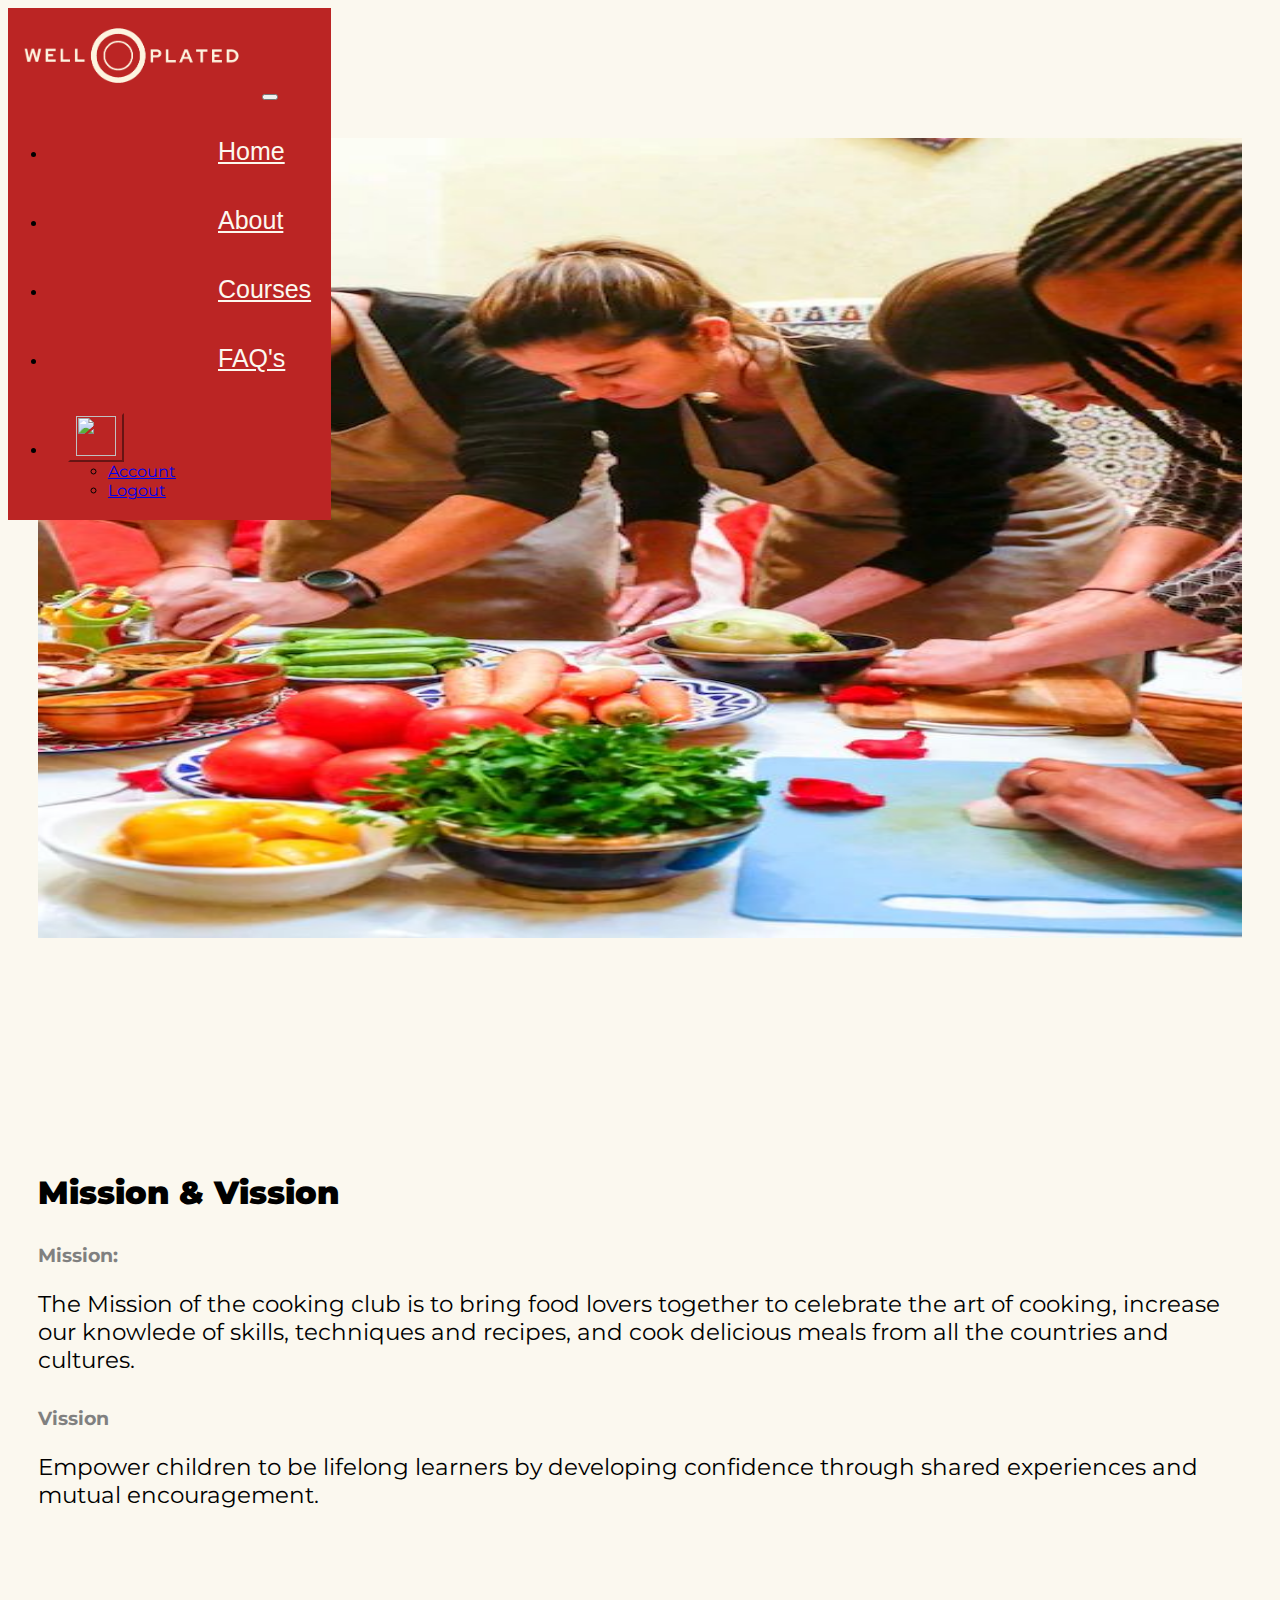
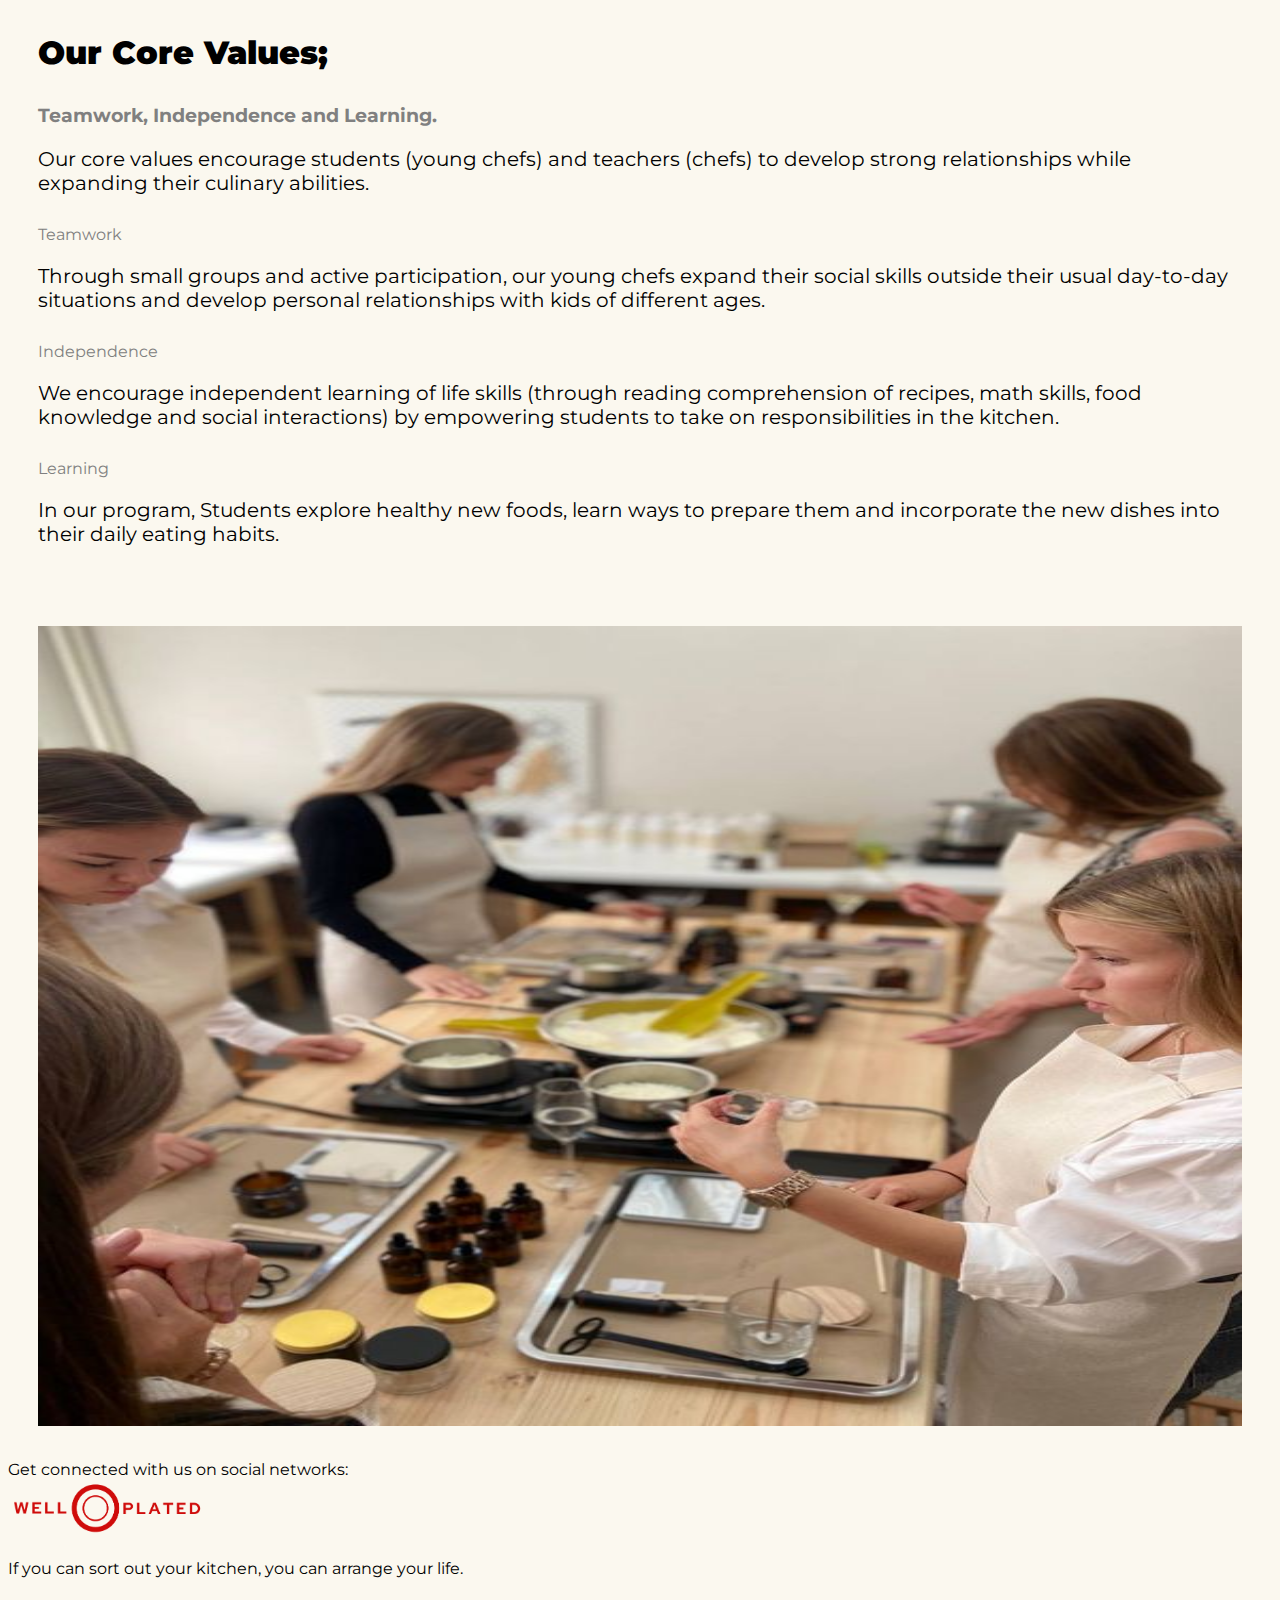
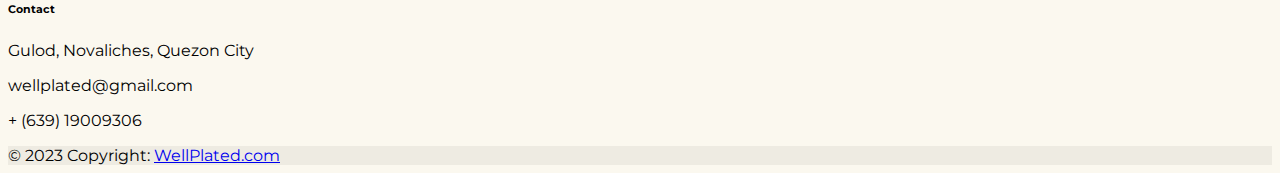
==== about.html @ 6372d871 "first commit" ====
<!DOCTYPE html>
<html lang="en">
<head>
    <meta charset="UTF-8">
    <meta name="viewport" content="width, initial-scale=1.0">
    <link href="https://cdn.jsdelivr.net/npm/bootstrap@5.3.1/dist/css/bootstrap.min.css" rel="stylesheet" integrity="sha384-4bw+/aepP/YC94hEpVNVgiZdgIC5+VKNBQNGCHeKRQN+PtmoHDEXuppvnDJzQIu9" crossorigin="anonymous">
    <script src="https://cdn.jsdelivr.net/npm/bootstrap@5.3.1/dist/js/bootstrap.bundle.min.js" integrity="sha384-HwwvtgBNo3bZJJLYd8oVXjrBZt8cqVSpeBNS5n7C8IVInixGAoxmnlMuBnhbgrkm" crossorigin="anonymous"></script>
    <link rel="stylesheet" href="/css/index.css">
    <link rel="stylesheet" href="/css/about.css">
    <script src="https://kit.fontawesome.com/99dff06c2c.js" crossorigin="anonymous"></script>
    <link href='https://fonts.googleapis.com/css?family=Montserrat' rel='stylesheet'>
    <title>Well Plated-About</title>
</head>
<body>
    <!-- Navbar -->
    <div class="container-fluid navd-container">
        <nav class="navbar navbar-expand-md nav-container">
            <div class="">
                <div class="row">
                    <div class="col-md-2">
                        <img src="/images/logo.png" alt="logo" class="img-logo-container">
                        <button class="navbar-toggler" type="button" data-bs-toggle="collapse" data-bs-target="#navbarNav" aria-controls="navbarNav" aria-expanded="false" aria-label="Toggle navigation">
                            <span class="navbar-toggler-icon"></span>
                        </button>
                    </div>
                    <div class="col-md-10">
                        <div class="collapse navbar-collapse" id="navbarNav">
                            <ul class="navbar-nav">
                                <li class="nav-item nav-item-padding">
                                    <a class="nav-link active nav-text" aria-current="page" href="/home.html">Home</a>
                                </li>
                                <li class="nav-item nav-item-padding">
                                    <a class="nav-link active nav-text" aria-current="page" href="/about.html">About</a>
                                </li>
                                <li class="nav-item nav-item-padding">
                                    <a class="nav-link active nav-text" aria-current="page" href="/courses.html">Courses</a>
                                </li>
                                <li class="nav-item nav-item-padding">
                                    <a class="nav-link active nav-text" aria-current="page" href="/faq.html">FAQ's</a>
                                </li>
                                <li class="nav-item nav-item-padding">
                                    <button class="btn btn-secondary dropdown-toggle button-account" type="button" id="dropdown-account" data-bs-toggle="dropdown" aria-expanded="false">
                                        <img src="https://lh3.googleusercontent.com/ogw/AGvuzYaGfjTiziIyn5bDDBKmBjELTE1lU-81aS_VXOO3=s32-c-mo" width="40" height="40" class="rounded-circle">
                                    </button>
                                    <div class="dropdown">
                                        <ul class="dropdown-menu" aria-labelledby="dropdown-account">
                                            <li><a class="dropdown-item" href="/account.html">Account</a></li>
                                            <li><a class="dropdown-item" href="/index.html">Logout</a></li>
                                        </ul>
                                    </div>
                                </li>
                            </ul>
                        </div>
                    </div>
                </div>
            </div>
        </nav>        
    </div>
    <!-- Navbar -->
    <div class="container-fluid div-body-container">
        <div class="row">
            <div class="col-md-6 about-container text-center">
                <img src="/images/about2.jpeg" alt="cookingimage" class="img-fluid img-about-container">
            </div>
            <div class="col-md-6 text-center about-container padding1-top-text">
                <h1 class="display-2"><strong>Mission & Vission</strong></h1>
                <h3 class="display-6">Mission:</h3>
                <p class="font-container">The Mission of the cooking club is to bring food lovers together to celebrate the art of cooking, increase our knowlede of skills, techniques and recipes, and cook delicious meals from all the countries and cultures.</p>
                <h3 class="display-6">Vission</h3>
                <p class="font-container">Empower children to be lifelong learners by developing confidence through shared experiences and mutual encouragement.</p>
            </div>
        </div>   
    </div>
    <div class="container-fluid">
        <div class="row">
            <div class="col-md-6 text-center about-container padding-top-text">
                <h1 class="display-2"><strong>Our Core Values;</strong></h1>
                <h3 class="display-6">Teamwork, Independence and Learning.</h3>
                <p class="font1-container">Our core values encourage students (young chefs) and teachers (chefs) to develop strong relationships while expanding their culinary abilities.</p>
                <p class="display-6">Teamwork</p>
                <p class="font1-container">Through small groups and active participation, our young chefs expand their social skills outside their usual day-to-day situations and develop personal relationships with kids of different ages.</p>
                <p class="display-6">Independence</p>
                <p class="font1-container">We encourage independent learning of life skills (through reading comprehension of recipes, math skills, food knowledge and social interactions) by empowering students to take on responsibilities in the kitchen.</p>
                <p class="display-6">Learning</p>
                <p class="font1-container">In our program, Students explore healthy new foods, learn ways to prepare them and incorporate the new dishes into their daily eating habits.</p>
            </div>
            <div class="col-md-6 about-container text-center">
                <img src="/images/about3.jpeg" alt="cookingimage" class="img-fluid img-about-container">
            </div>
        </div>   
    </div>
    <!-- Footer -->
    <footer class="text-center text-lg-start text-muted">
        <section class="d-flex justify-content-center justify-content-lg-between p-4 border-bottom">
        <div class="me-5 d-none d-lg-block">
            <span>Get connected with us on social networks:</span>
        </div>
        <div>
            <a href="" class="me-4 text-reset">
            <i class="fab fa-facebook-f"></i>
            </a>
            <a href="" class="me-4 text-reset">
            <i class="fab fa-twitter"></i>
            </a>
            <a href="" class="me-4 text-reset">
            <i class="fab fa-google"></i>
            </a>
            <a href="" class="me-4 text-reset">
            <i class="fab fa-instagram"></i>
            </a>
            <a href="" class="me-4 text-reset">
            <i class="fab fa-linkedin"></i>
            </a>
            <a href="" class="me-4 text-reset">
            <i class="fab fa-github"></i>
            </a>
        </div>
        </section>
        <section class="">
        <div class="container text-center text-md-start mt-5">
            <div class="row mt-3">
                <div class="col-md-6 col-lg-4 col-xl-3 mx-auto mb-4">
                    <img src="/images/logologored.png" width="200" alt="logo">
                    <p>
                    If you can sort out your kitchen, you can arrange your life.
                    </p>
                </div>
                <div class="col-md-6 col-lg-3 col-xl-3 mx-auto mb-md-0 mb-4">
                    <h6 class="text-uppercase fw-bold mb-4">Contact</h6>
                    <p><i class="fas fa-home me-3"></i> Gulod, Novaliches, Quezon City</p>
                    <p>
                    <i class="fas fa-envelope me-3"></i>
                    wellplated@gmail.com
                    </p>
                    <p><i class="fas fa-phone me-3"></i> + (639) 19009306</p>
                </div>
            </div>
        </div>
        </section>
        <div class="text-center p-4" style="background-color: rgba(0, 0, 0, 0.05);">
        © 2023 Copyright:
        <a class="text-reset fw-bold" href="#">WellPlated.com</a>
        </div>
    </footer>
    <!-- Footer -->
</body>
</html>
---- css/index.css ----
.nav-container{
    background-color: #BB2524;
}

.img-home-container{
    height: 700px;
    margin-top: 65px;
}
.img-logo-container{
    height: 200;
    width: 230px;
    margin: 10px;
}

body{
    background-color: #FBF8EF;
    font-family: 'Montserrat';
}

.navd-container{
    margin: 0%;
    padding: 0%;
    position: fixed;
    z-index: 9999;
}

.start-learning {
    justify-content: start;
    border-radius: 20px;
    width: 200px;
    background-color: #BB2524 !important;
    margin-top: 20px;
    text-align: center;
}

#dropdown-account {
    background-color: #BB2524 !important;
    border-color: #BB2524 !important;
}
.nav-text{
    color: #fcf8ef !important;
    font-size: 25px;
    font-family: 'Archivo Black', sans-serif;
    margin-left: 150px;
}
.course1-container{
    text-align: center;
    padding: 10px;
    font-size: 25px;
}
.total-container{
    color: #1D5D9B;
}
.display-6 {
    color: gray;
    padding-top: 10px;
}
.stats-font {
    color: gray;
}

.p-5 {
    padding: 4rem!important;
}

.imgcourse-container{
    height: 230px;
    width: 286px;
}
.div-courses-container{
    background-color: #FFF5E0;
}
.go-button-container{
    background-color: #BB2524 !important;
    color: white;
    border-color: #BB2524;
}
.cardtitle-container{
    color: #1D5D9B;
}
.img-bgray-img{
    height: 300px; 
    width: 800px;
}
.div-body-container{
    padding-top: 100px;
}

.text-right {
    text-align: right !important;
}

.nav-item-padding {
    padding: 20px;
}


@media (min-width: 768px) {
    .navbar-expand-md {
        justify-content: space-around !important;
    }
}

.courses-for-you-font {
    font-size: 34px !important;
}

#carouselExampleControls {
    padding: 30px;
}
.card-container:hover{
    background-color: #BB2524;
}
footer {
    background-color: #FBF8EF;
}
---- css/about.css ----
.padding-top-text {
    padding-top: 50px !important;
}
.img-about-container{
    width: 100%;
    height: 800px;
}

.font-container{
    font-size: 23px;
}

.about-container {
    padding: 30px;
}
.font1-container{
    font-size: 20px;
}
.padding1-top-text {
    padding-top: 180px !important;
}
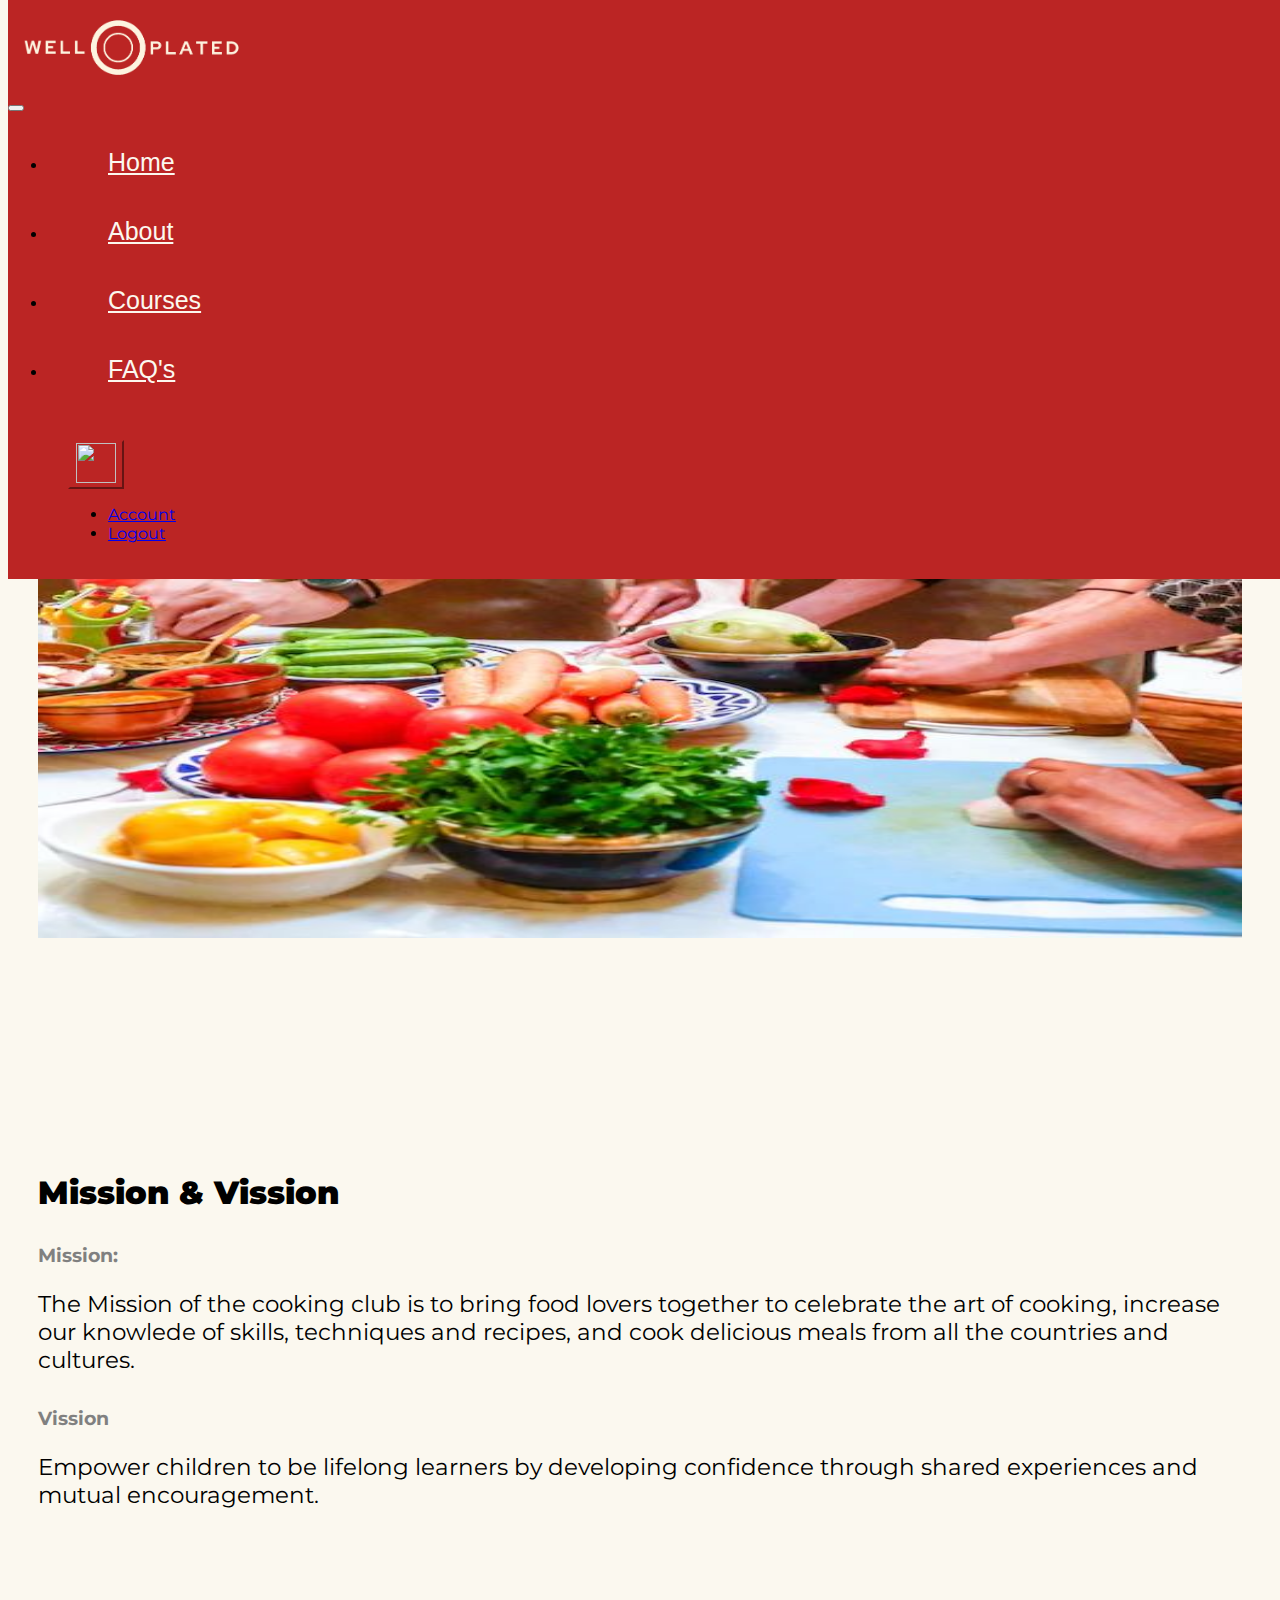
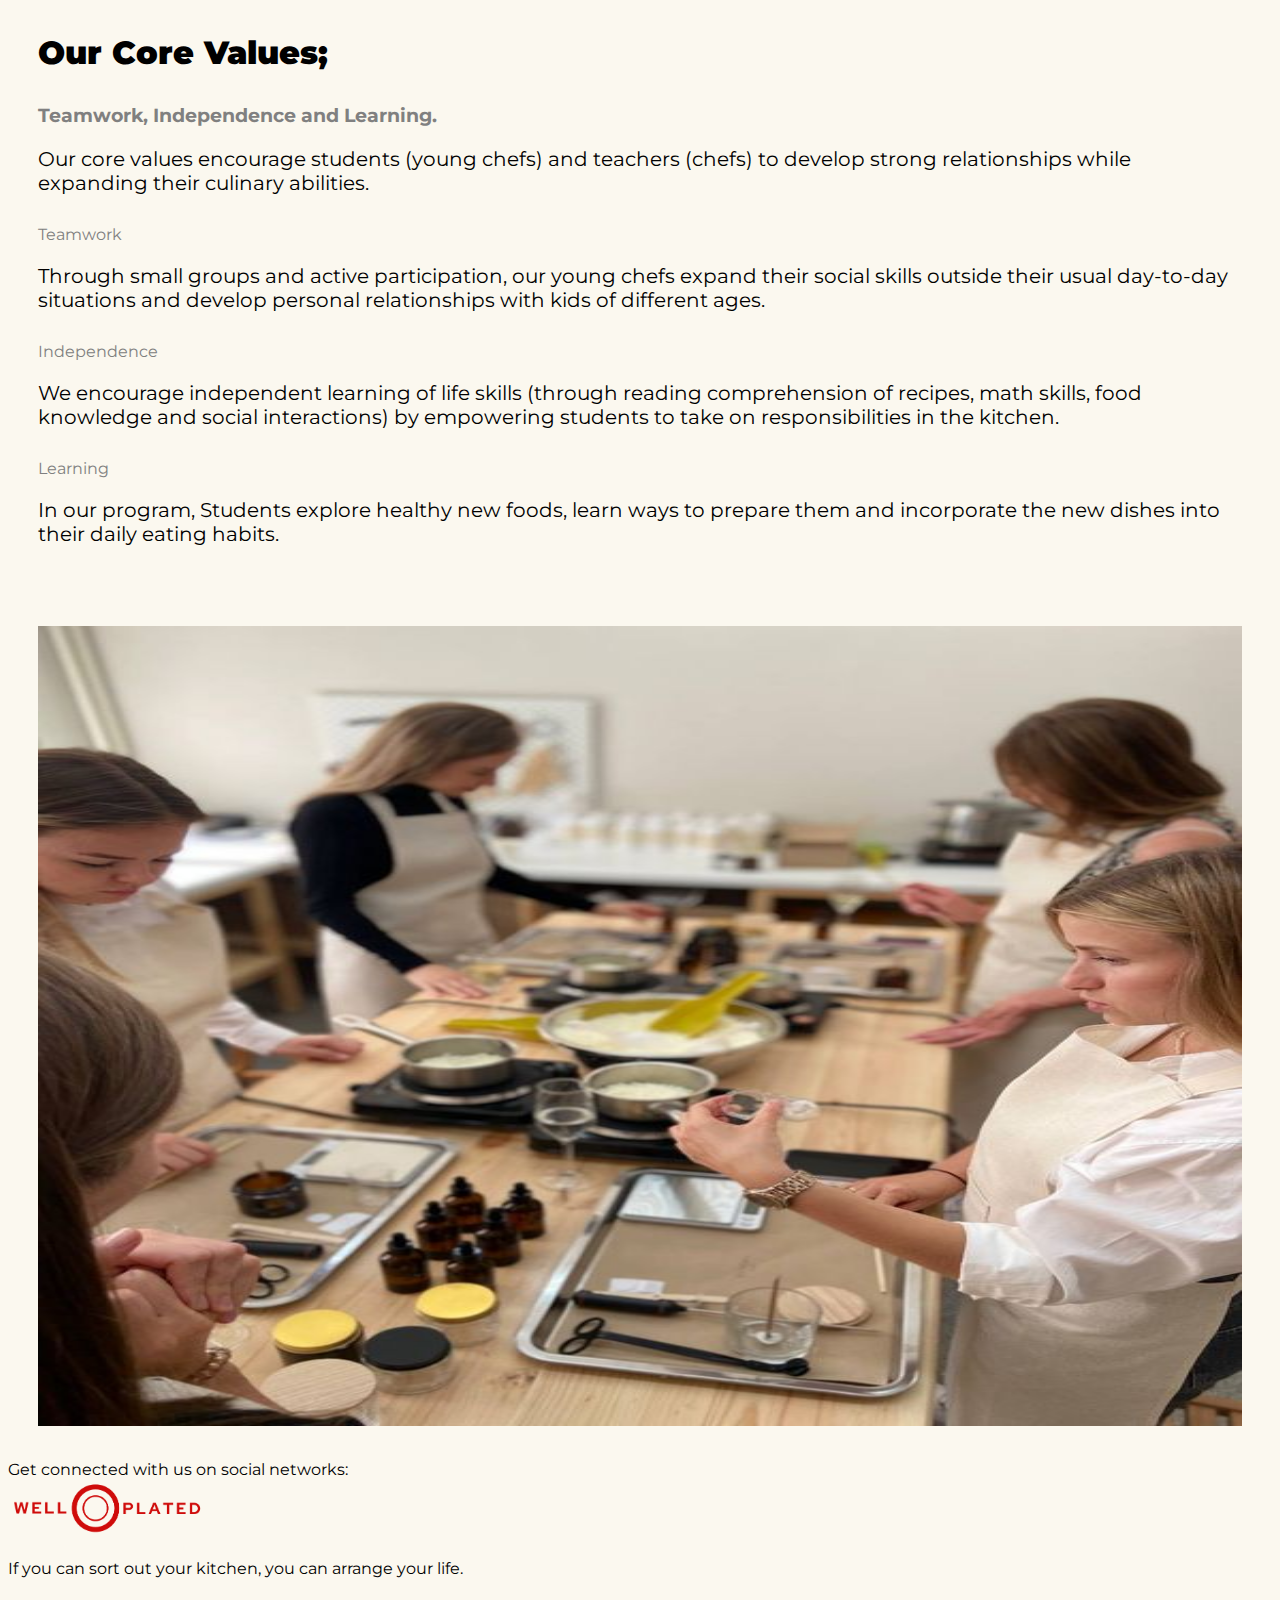
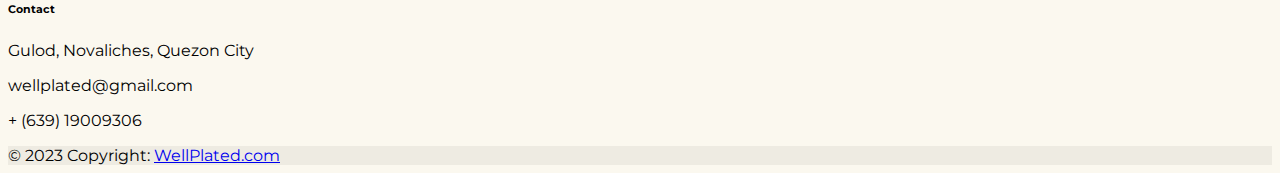
==== commit f8eb3d58: "add this" ====
--- a/about.html
+++ b/about.html
@@ -13,18 +13,18 @@
 </head>
 <body>
     <!-- Navbar -->
-    <div class="container-fluid navd-container">
-        <nav class="navbar navbar-expand-md nav-container">
-            <div class="">
-                <div class="row">
-                    <div class="col-md-2">
-                        <img src="/images/logo.png" alt="logo" class="img-logo-container">
-                        <button class="navbar-toggler" type="button" data-bs-toggle="collapse" data-bs-target="#navbarNav" aria-controls="navbarNav" aria-expanded="false" aria-label="Toggle navigation">
+    <div class="container-fluid nav-container">
+        <div class="row">
+            <div class="col-md-2">
+                <img src="/images/logo.png" alt="logo" class="img-logo-container">
+            </div>
+            <div class="col-md-8">
+                <nav class="navbar navbar-expand-md ">
+                    <div class="mx-auto flex-md-nowrap">
+                        <button class="navbar-toggler" type="button" data-bs-toggle="collapse" data-bs-target="#navbarwellplated" aria-expanded="false" aria-label="Toggle navigation">
                             <span class="navbar-toggler-icon"></span>
                         </button>
-                    </div>
-                    <div class="col-md-10">
-                        <div class="collapse navbar-collapse" id="navbarNav">
+                        <div class="collapse navbar-collapse text-center" id="navbarwellplated">
                             <ul class="navbar-nav">
                                 <li class="nav-item nav-item-padding">
                                     <a class="nav-link active nav-text" aria-current="page" href="/home.html">Home</a>
@@ -38,23 +38,23 @@
                                 <li class="nav-item nav-item-padding">
                                     <a class="nav-link active nav-text" aria-current="page" href="/faq.html">FAQ's</a>
                                 </li>
-                                <li class="nav-item nav-item-padding">
-                                    <button class="btn btn-secondary dropdown-toggle button-account" type="button" id="dropdown-account" data-bs-toggle="dropdown" aria-expanded="false">
-                                        <img src="https://lh3.googleusercontent.com/ogw/AGvuzYaGfjTiziIyn5bDDBKmBjELTE1lU-81aS_VXOO3=s32-c-mo" width="40" height="40" class="rounded-circle">
-                                    </button>
-                                    <div class="dropdown">
-                                        <ul class="dropdown-menu" aria-labelledby="dropdown-account">
-                                            <li><a class="dropdown-item" href="/account.html">Account</a></li>
-                                            <li><a class="dropdown-item" href="/index.html">Logout</a></li>
-                                        </ul>
-                                    </div>
-                                </li>
                             </ul>
                         </div>
                     </div>
+                </nav>
+            </div>
+            <div class="col-md-2 text-center nav-item-padding">
+                <button class="btn btn-secondary dropdown-toggle button-account" type="button" id="dropdown-account" data-bs-toggle="dropdown" aria-expanded="false">
+                    <img src="https://lh3.googleusercontent.com/ogw/AGvuzYaGfjTiziIyn5bDDBKmBjELTE1lU-81aS_VXOO3=s32-c-mo" width="40" height="40" class="rounded-circle">
+                </button>
+                <div class="dropdown">
+                    <ul class="dropdown-menu" aria-labelledby="dropdown-account">
+                        <li><a class="dropdown-item" href="/account.html">Account</a></li>
+                        <li><a class="dropdown-item" href="/index.html">Logout</a></li>
+                    </ul>
                 </div>
             </div>
-        </nav>        
+        </div>
     </div>
     <!-- Navbar -->
     <div class="container-fluid div-body-container">
--- a/css/index.css
+++ b/css/index.css
@@ -1,5 +1,9 @@
 .nav-container{
     background-color: #BB2524;
+    z-index: 9999;
+    position: fixed;
+    top: 0;
+    width: 100%;
 }
 
 .img-home-container{
@@ -15,13 +19,6 @@
 body{
     background-color: #FBF8EF;
     font-family: 'Montserrat';
-}
-
-.navd-container{
-    margin: 0%;
-    padding: 0%;
-    position: fixed;
-    z-index: 9999;
 }
 
 .start-learning {
@@ -41,7 +38,6 @@
     color: #fcf8ef !important;
     font-size: 25px;
     font-family: 'Archivo Black', sans-serif;
-    margin-left: 150px;
 }
 .course1-container{
     text-align: center;
@@ -91,13 +87,13 @@
 }
 
 .nav-item-padding {
-    padding: 20px;
+    padding: 20px 60px;
 }
 
 
-@media (min-width: 768px) {
-    .navbar-expand-md {
-        justify-content: space-around !important;
+@media (max-width: 768px) {
+    .div-body-container {
+        padding-top: 200px !important;
     }
 }
 
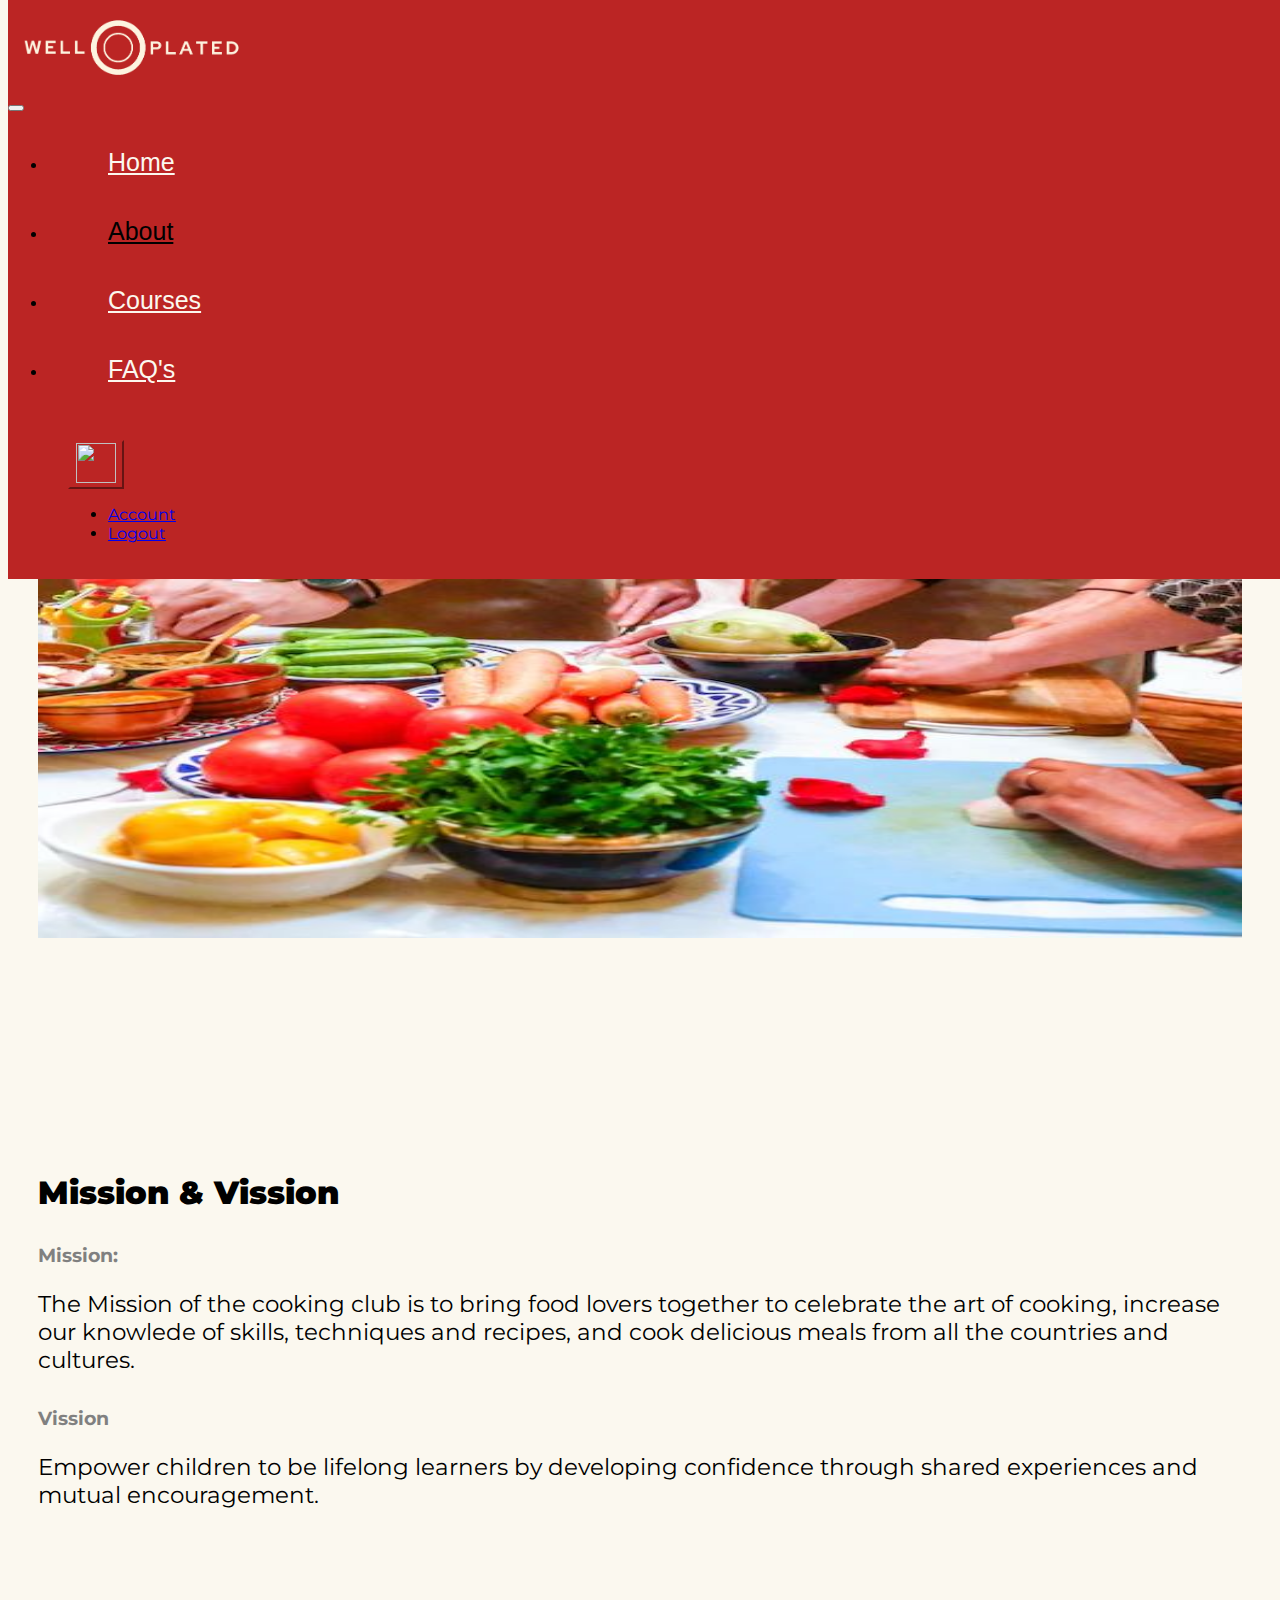
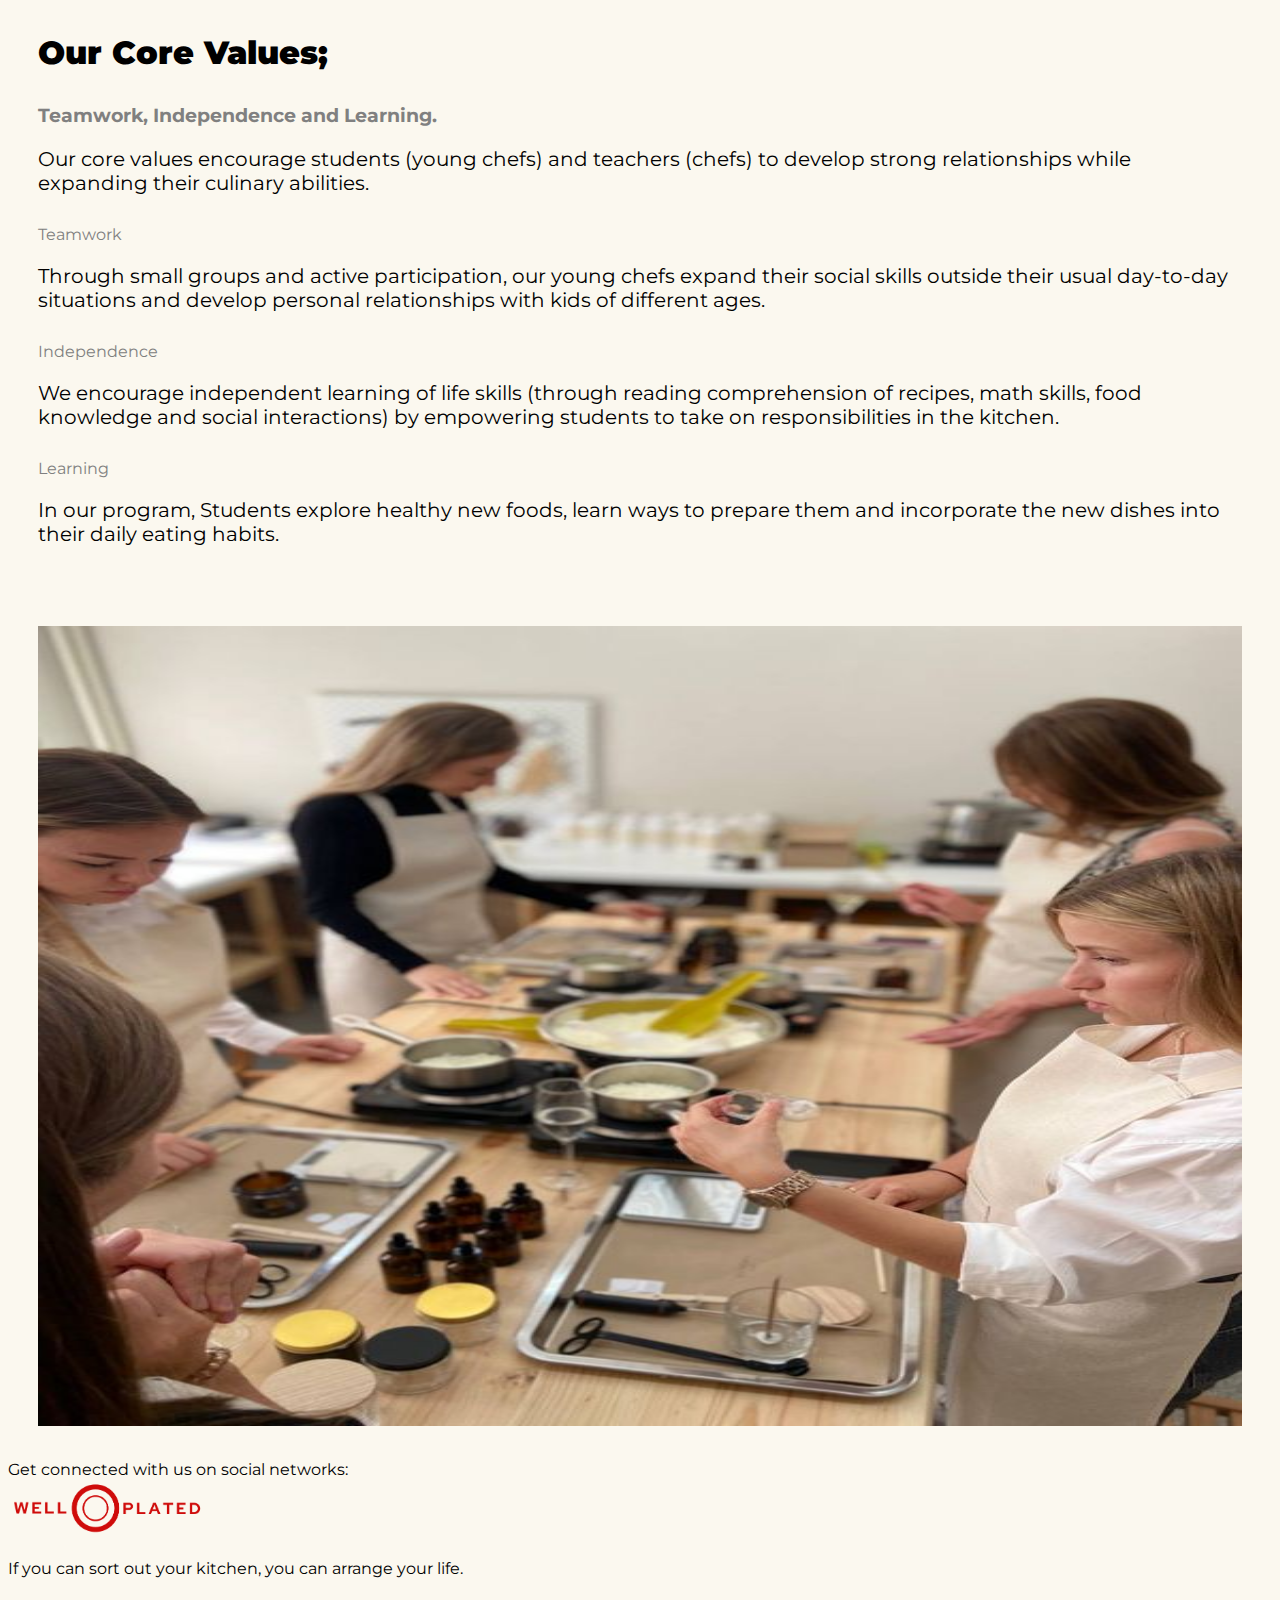
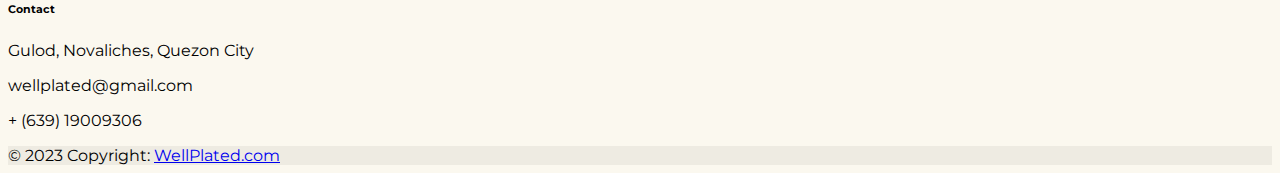
==== commit aa304a91: "add nav status" ====
--- a/about.html
+++ b/about.html
@@ -30,7 +30,7 @@
                                     <a class="nav-link active nav-text" aria-current="page" href="/home.html">Home</a>
                                 </li>
                                 <li class="nav-item nav-item-padding">
-                                    <a class="nav-link active nav-text" aria-current="page" href="/about.html">About</a>
+                                    <a class="nav-link active nav-text activenav" aria-current="page" href="/about.html">About</a>
                                 </li>
                                 <li class="nav-item nav-item-padding">
                                     <a class="nav-link active nav-text" aria-current="page" href="/courses.html">Courses</a>
--- a/css/index.css
+++ b/css/index.css
@@ -109,4 +109,8 @@
 }
 footer {
     background-color: #FBF8EF;
+}
+
+.activenav {
+    color: black !important;
 }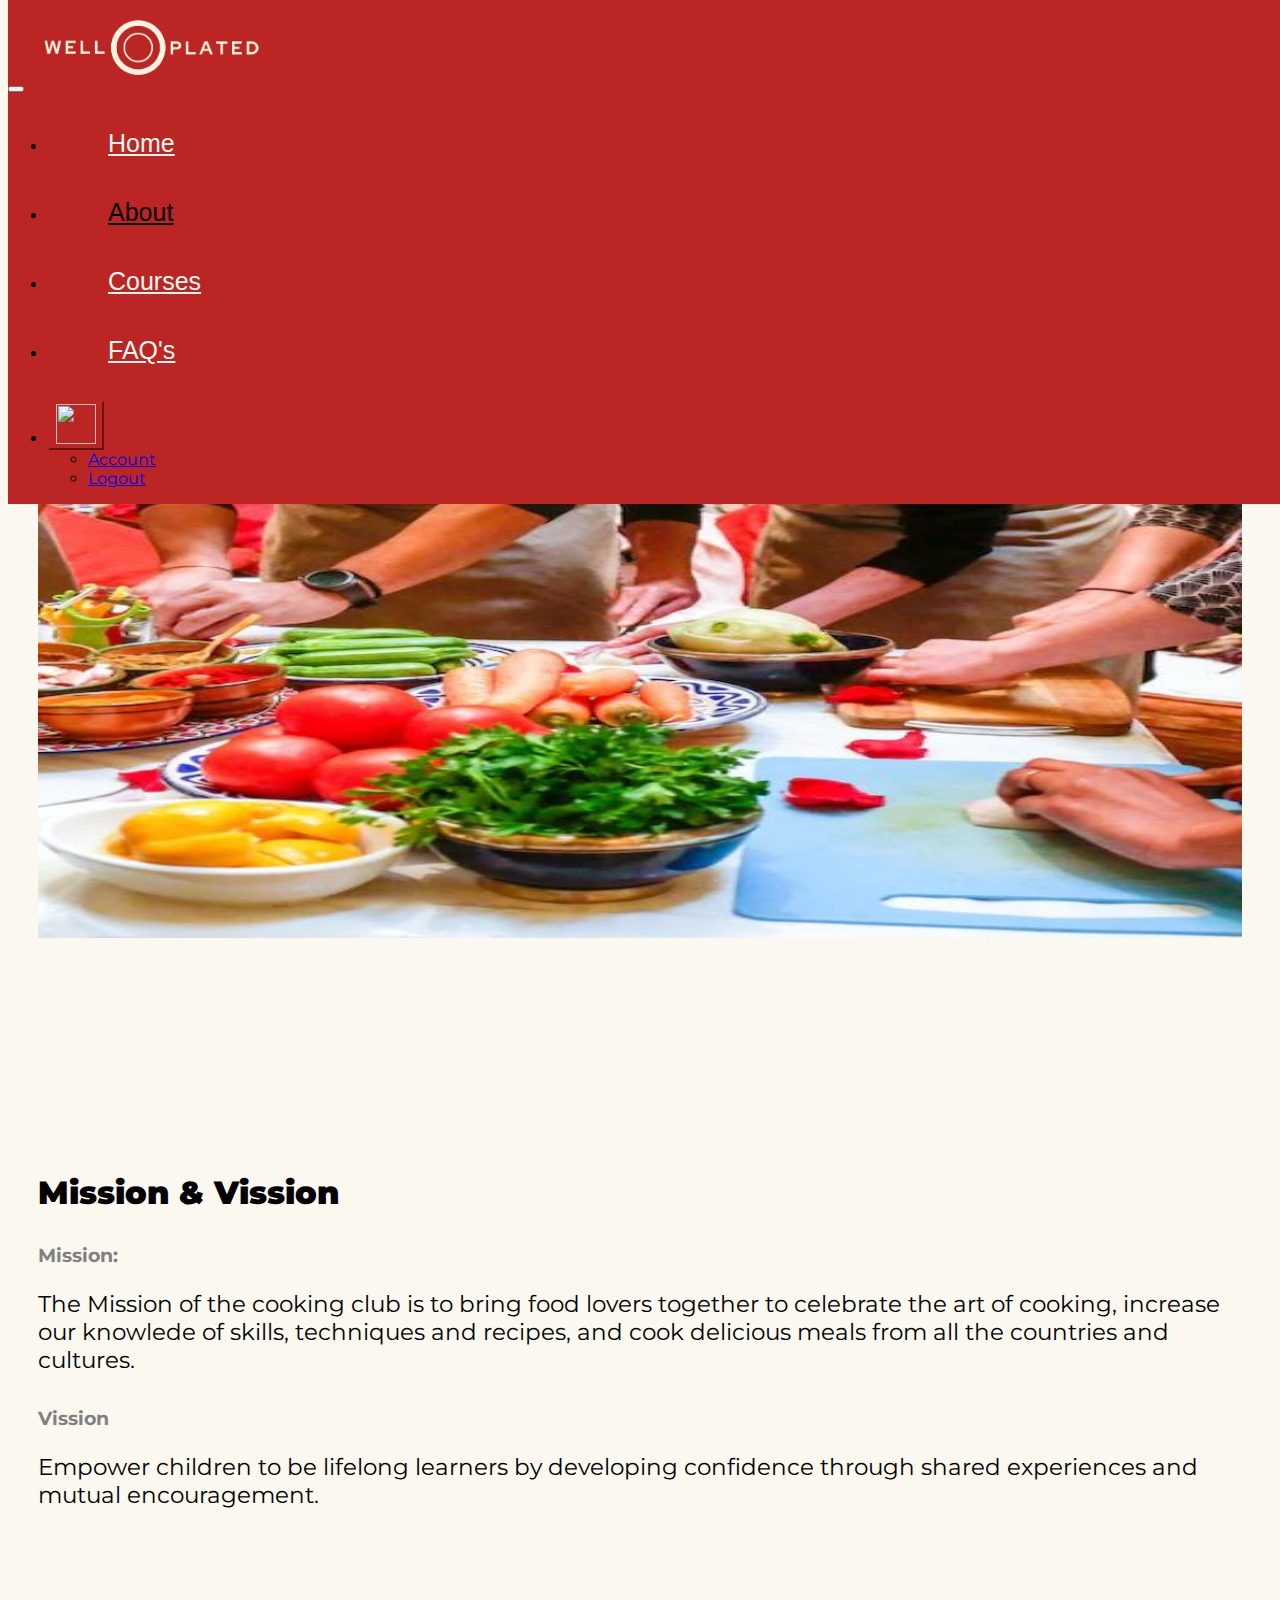
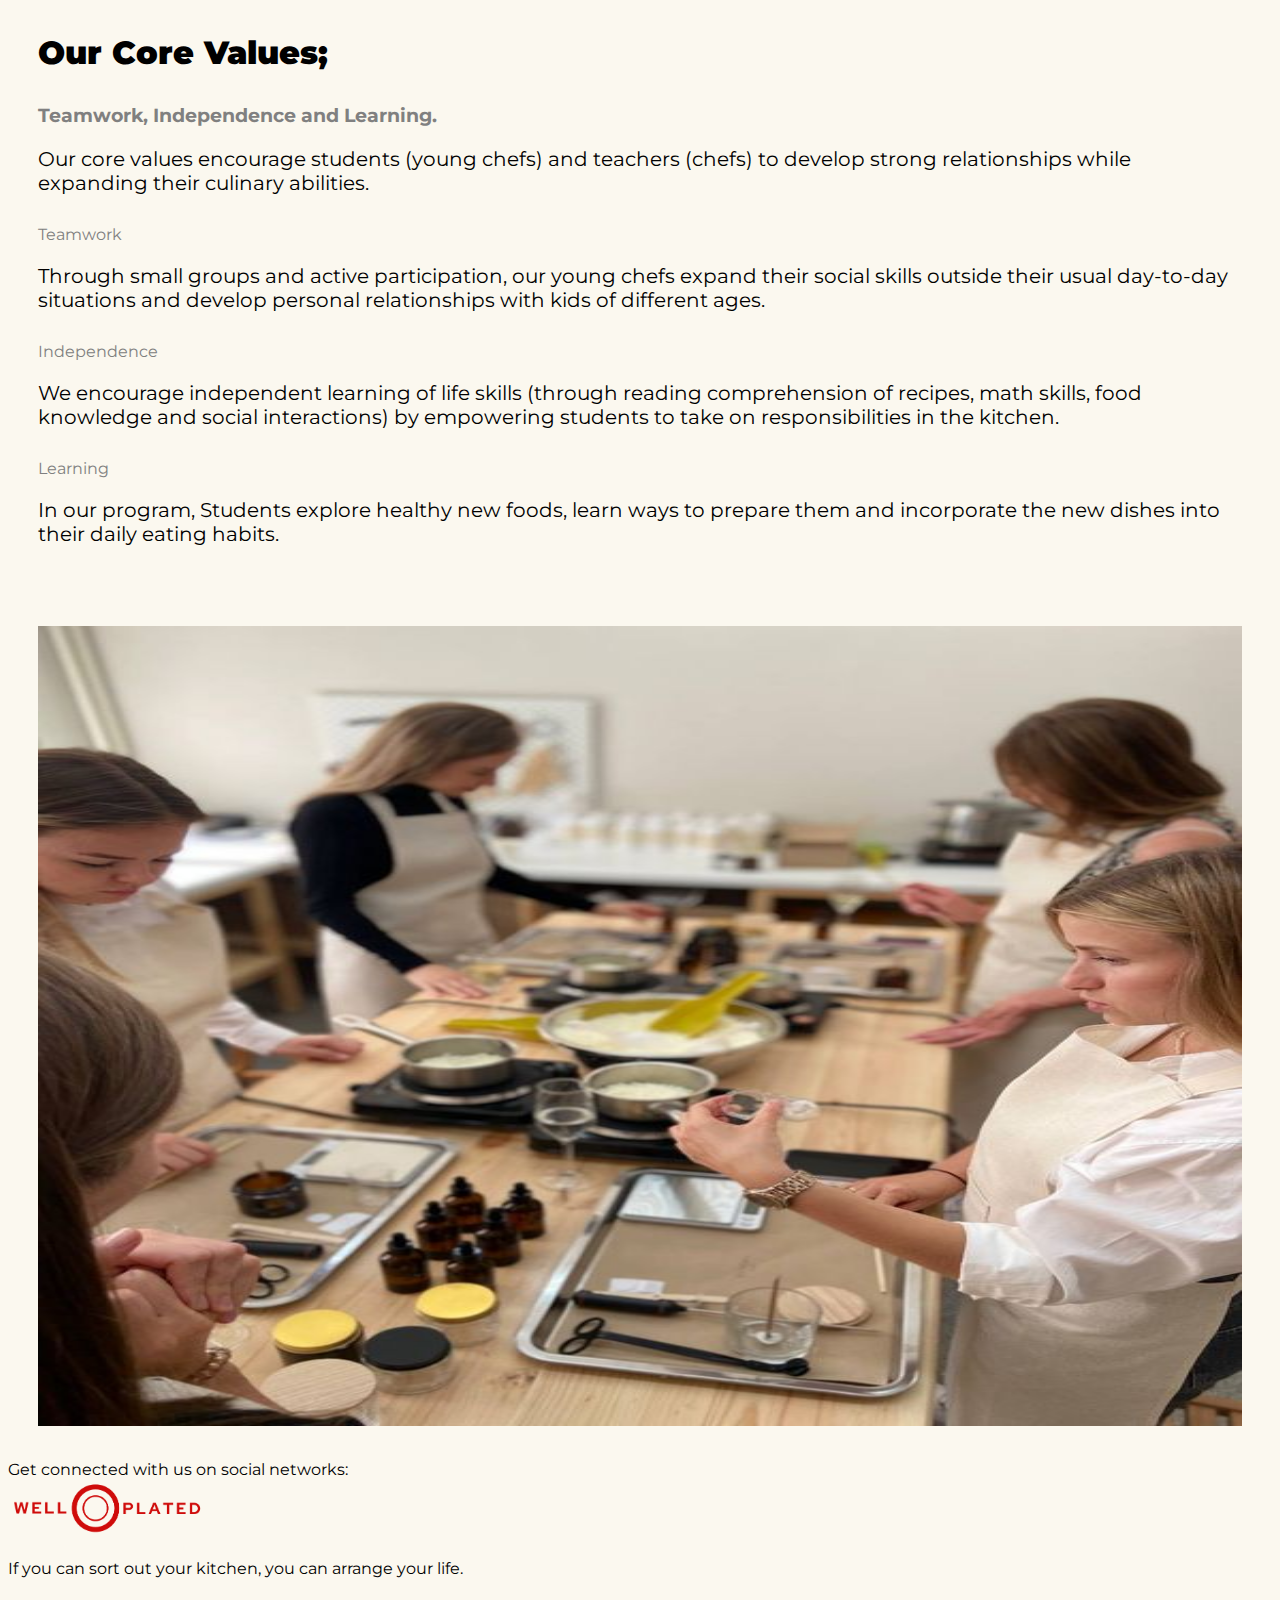
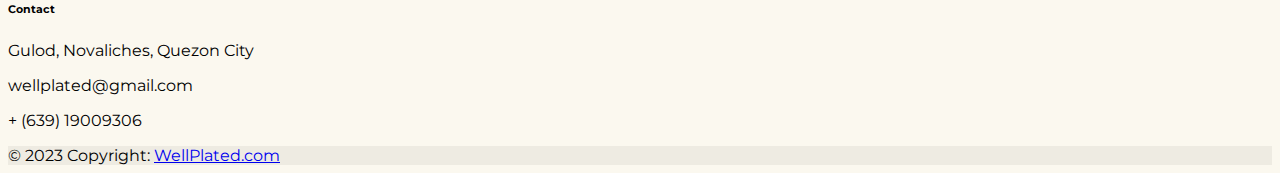
==== commit 407af8b5: "adjust na" ====
--- a/about.html
+++ b/about.html
@@ -13,50 +13,47 @@
 </head>
 <body>
     <!-- Navbar -->
-    <div class="container-fluid nav-container">
-        <div class="row">
-            <div class="col-md-2">
-                <img src="/images/logo.png" alt="logo" class="img-logo-container">
+    <nav class="navbar navbar-expand-md navbar-dark flex-md-nowrap flex-wrap nav-container">
+        <div class="container-fluid">
+            <button class="navbar-toggler flex-grow-md-1 flex-grow-0 me-2" type="button" data-bs-toggle="collapse" data-bs-target="#navbar5">
+                <span class="navbar-toggler-icon"></span>
+            </button>
+            <img src="/images/logo.png" alt="logo" class="img-logo-container">
+            <div class="navbar-collapse collapse flex-grow-1 justify-content-center" id="navbar5">
+                <ul class="navbar-nav">
+                    <li class="nav-item nav-item-padding">
+                        <a class="nav-link nav-text" aria-current="page" href="/home.html">Home</a>
+                    </li>
+                    <li class="nav-item nav-item-padding">
+                        <a class="nav-link nav-text activenav" aria-current="page" href="/about.html">About</a>
+                    </li>
+                    <li class="nav-item nav-item-padding">
+                        <a class="nav-link nav-text" aria-current="page" href="/courses.html">Courses</a>
+                    </li>
+                    <li class="nav-item nav-item-padding">
+                        <a class="nav-link nav-text" aria-current="page" href="/faq.html">FAQ's</a>
+                    </li>
+                </ul>
             </div>
-            <div class="col-md-8">
-                <nav class="navbar navbar-expand-md ">
-                    <div class="mx-auto flex-md-nowrap">
-                        <button class="navbar-toggler" type="button" data-bs-toggle="collapse" data-bs-target="#navbarwellplated" aria-expanded="false" aria-label="Toggle navigation">
-                            <span class="navbar-toggler-icon"></span>
+            <div class="navbar-collapse collapse w-100 order-3 dual-collapse2">
+                <ul class="navbar-nav ms-auto">
+                    <li class="nav-item">
+                        <button class="btn btn-secondary dropdown-toggle button-account" type="button" id="dropdown-account" data-bs-toggle="dropdown" aria-expanded="false">
+                            <img src="https://lh3.googleusercontent.com/ogw/AGvuzYaGfjTiziIyn5bDDBKmBjELTE1lU-81aS_VXOO3=s32-c-mo" width="40" height="40" class="rounded-circle">
                         </button>
-                        <div class="collapse navbar-collapse text-center" id="navbarwellplated">
-                            <ul class="navbar-nav">
-                                <li class="nav-item nav-item-padding">
-                                    <a class="nav-link active nav-text" aria-current="page" href="/home.html">Home</a>
-                                </li>
-                                <li class="nav-item nav-item-padding">
-                                    <a class="nav-link active nav-text activenav" aria-current="page" href="/about.html">About</a>
-                                </li>
-                                <li class="nav-item nav-item-padding">
-                                    <a class="nav-link active nav-text" aria-current="page" href="/courses.html">Courses</a>
-                                </li>
-                                <li class="nav-item nav-item-padding">
-                                    <a class="nav-link active nav-text" aria-current="page" href="/faq.html">FAQ's</a>
-                                </li>
+                        <div class="dropdown">
+                            <ul class="dropdown-menu" aria-labelledby="dropdown-account">
+                                <li><a class="dropdown-item" href="/account.html">Account</a></li>
+                                <li><a class="dropdown-item" href="/index.html">Logout</a></li>
                             </ul>
                         </div>
-                    </div>
-                </nav>
-            </div>
-            <div class="col-md-2 text-center nav-item-padding">
-                <button class="btn btn-secondary dropdown-toggle button-account" type="button" id="dropdown-account" data-bs-toggle="dropdown" aria-expanded="false">
-                    <img src="https://lh3.googleusercontent.com/ogw/AGvuzYaGfjTiziIyn5bDDBKmBjELTE1lU-81aS_VXOO3=s32-c-mo" width="40" height="40" class="rounded-circle">
-                </button>
-                <div class="dropdown">
-                    <ul class="dropdown-menu" aria-labelledby="dropdown-account">
-                        <li><a class="dropdown-item" href="/account.html">Account</a></li>
-                        <li><a class="dropdown-item" href="/index.html">Logout</a></li>
-                    </ul>
-                </div>
+                    </li>
+                </ul>
             </div>
         </div>
-    </div>
+    </nav>
     <!-- Navbar -->
+    <!-- Content -->
     <div class="container-fluid div-body-container">
         <div class="row">
             <div class="col-md-6 about-container text-center">
@@ -89,6 +86,7 @@
             </div>
         </div>   
     </div>
+    <!-- Content -->
     <!-- Footer -->
     <footer class="text-center text-lg-start text-muted">
         <section class="d-flex justify-content-center justify-content-lg-between p-4 border-bottom">
--- a/css/index.css
+++ b/css/index.css
@@ -90,13 +90,6 @@
     padding: 20px 60px;
 }
 
-
-@media (max-width: 768px) {
-    .div-body-container {
-        padding-top: 200px !important;
-    }
-}
-
 .courses-for-you-font {
     font-size: 34px !important;
 }
